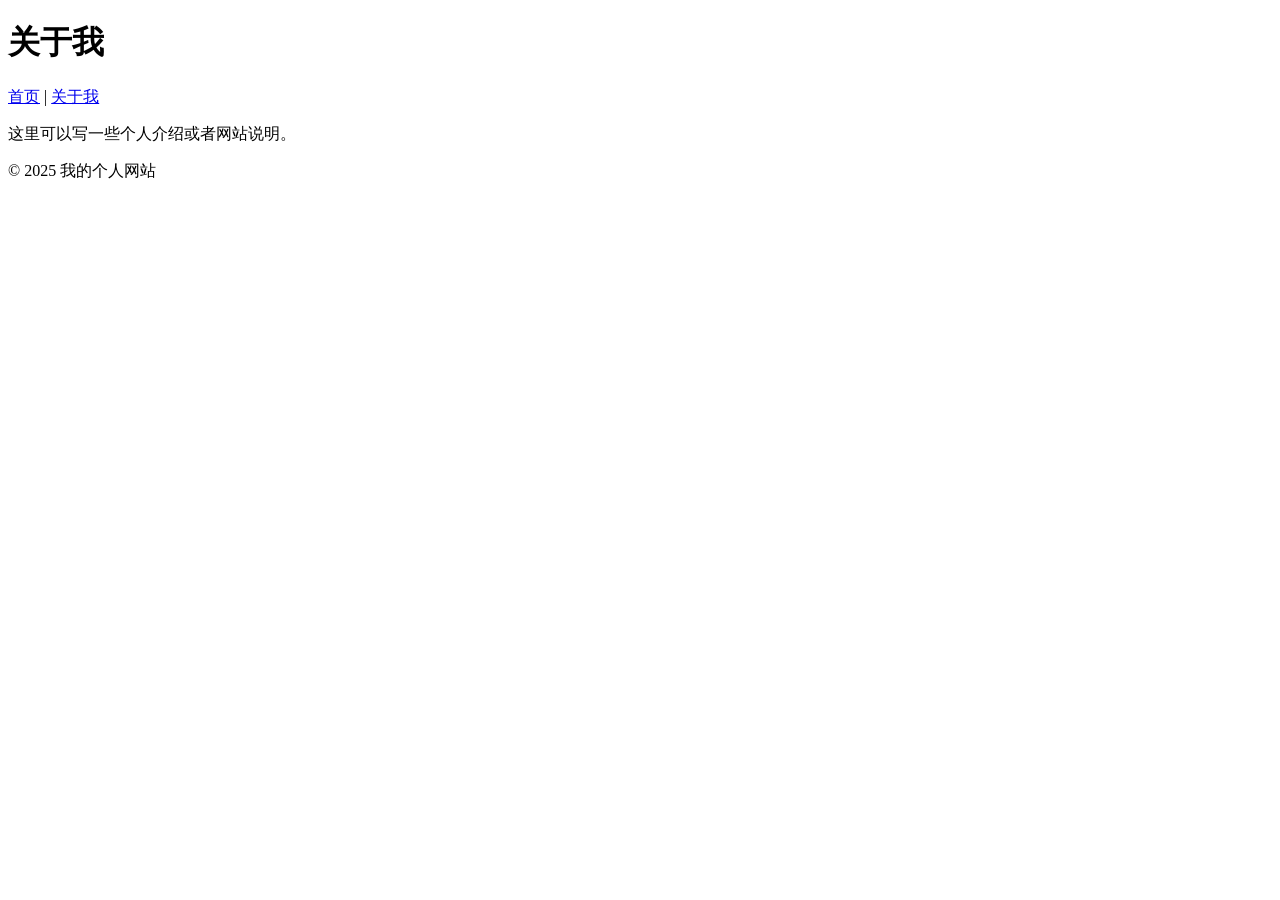
==== about.html @ 9071ee7b "Create about.html" ====
<!DOCTYPE html>
<html lang="zh-CN">
<head>
  <meta charset="UTF-8">
  <title>关于我</title>
  <link rel="stylesheet" href="style.css">
</head>
<body>
  <header>
    <h1>关于我</h1>
    <nav>
      <a href="index.html">首页</a> |
      <a href="about.html">关于我</a>
    </nav>
  </header>
  <main>
    <p>这里可以写一些个人介绍或者网站说明。</p>
  </main>
  <footer>
    <p>© 2025 我的个人网站</p>
  </footer>
</body>
</html>
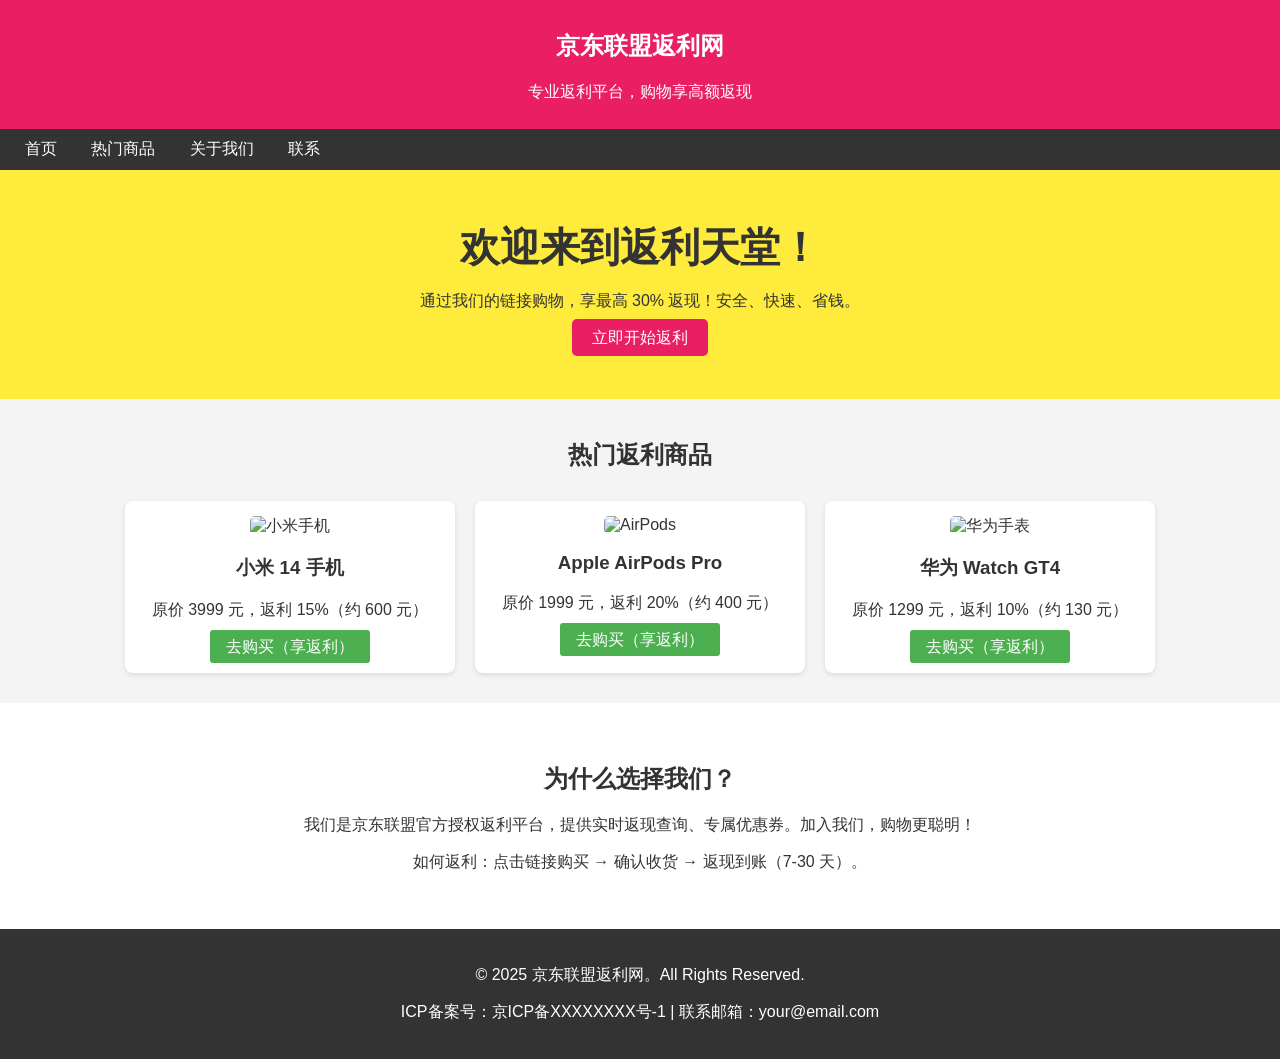
==== commit 91296ddc: "Update about.html" ====
--- a/about.html
+++ b/about.html
@@ -1,23 +1,74 @@
 <!DOCTYPE html>
 <html lang="zh-CN">
 <head>
-  <meta charset="UTF-8">
-  <title>关于我</title>
-  <link rel="stylesheet" href="style.css">
+    <meta charset="UTF-8">
+    <meta name="viewport" content="width=device-width, initial-scale=1.0">
+    <title>京东联盟返利网 - 最高返现，省钱购物</title>
+    <style>
+        body { font-family: Arial, sans-serif; margin: 0; padding: 0; background-color: #f4f4f4; color: #333; }
+        header { background-color: #e91e63; color: white; padding: 10px 0; text-align: center; }
+        nav { background-color: #333; padding: 10px; }
+        nav a { color: white; margin: 0 15px; text-decoration: none; }
+        .hero { background-color: #ffeb3b; padding: 50px 20px; text-align: center; }
+        .hero h1 { font-size: 2.5em; margin: 0; }
+        .products { display: flex; flex-wrap: wrap; justify-content: center; padding: 20px; }
+        .product { background: white; margin: 10px; padding: 15px; border-radius: 8px; box-shadow: 0 2px 5px rgba(0,0,0,0.1); width: 300px; text-align: center; }
+        .product img { max-width: 100%; height: auto; border-radius: 5px; }
+        .about { background-color: #fff; padding: 40px 20px; text-align: center; }
+        footer { background-color: #333; color: white; text-align: center; padding: 20px; }
+        @media (max-width: 768px) { .products { flex-direction: column; align-items: center; } .hero h1 { font-size: 2em; } }
+    </style>
 </head>
 <body>
-  <header>
-    <h1>关于我</h1>
+    <header>
+        <h2>京东联盟返利网</h2>
+        <p>专业返利平台，购物享高额返现</p>
+    </header>
+    
     <nav>
-      <a href="index.html">首页</a> |
-      <a href="about.html">关于我</a>
+        <a href="#home">首页</a>
+        <a href="#products">热门商品</a>
+        <a href="#about">关于我们</a>
+        <a href="#contact">联系</a>
     </nav>
-  </header>
-  <main>
-    <p>这里可以写一些个人介绍或者网站说明。</p>
-  </main>
-  <footer>
-    <p>© 2025 我的个人网站</p>
-  </footer>
+    
+    <section class="hero" id="home">
+        <h1>欢迎来到返利天堂！</h1>
+        <p>通过我们的链接购物，享最高 30% 返现！安全、快速、省钱。</p>
+        <a href="https://union.jd.com/" style="background: #e91e63; color: white; padding: 10px 20px; text-decoration: none; border-radius: 5px;">立即开始返利</a>
+    </section>
+    
+    <section class="products" id="products">
+        <h2 style="text-align: center; width: 100%;">热门返利商品</h2>
+        <div class="product">
+            <img src="images/product1.jpg" alt="小米手机"> <!-- 替换为你的图片路径 -->
+            <h3>小米 14 手机</h3>
+            <p>原价 3999 元，返利 15%（约 600 元）</p>
+            <a href="你的京东联盟链接1" style="background: #4caf50; color: white; padding: 8px 16px; text-decoration: none; border-radius: 3px;">去购买（享返利）</a>
+        </div>
+        <div class="product">
+            <img src="images/product2.jpg" alt="AirPods">
+            <h3>Apple AirPods Pro</h3>
+            <p>原价 1999 元，返利 20%（约 400 元）</p>
+            <a href="你的京东联盟链接2" style="background: #4caf50; color: white; padding: 8px 16px; text-decoration: none; border-radius: 3px;">去购买（享返利）</a>
+        </div>
+        <div class="product">
+            <img src="images/product3.jpg" alt="华为手表">
+            <h3>华为 Watch GT4</h3>
+            <p>原价 1299 元，返利 10%（约 130 元）</p>
+            <a href="你的京东联盟链接3" style="background: #4caf50; color: white; padding: 8px 16px; text-decoration: none; border-radius: 3px;">去购买（享返利）</a>
+        </div>
+    </section>
+    
+    <section class="about" id="about">
+        <h2>为什么选择我们？</h2>
+        <p>我们是京东联盟官方授权返利平台，提供实时返现查询、专属优惠券。加入我们，购物更聪明！</p>
+        <p>如何返利：点击链接购买 → 确认收货 → 返现到账（7-30 天）。</p>
+    </section>
+    
+    <footer id="contact">
+        <p>&copy; 2025 京东联盟返利网。All Rights Reserved.</p>
+        <p>ICP备案号：京ICP备XXXXXXXX号-1 | 联系邮箱：your@email.com</p>
+    </footer>
 </body>
 </html>
